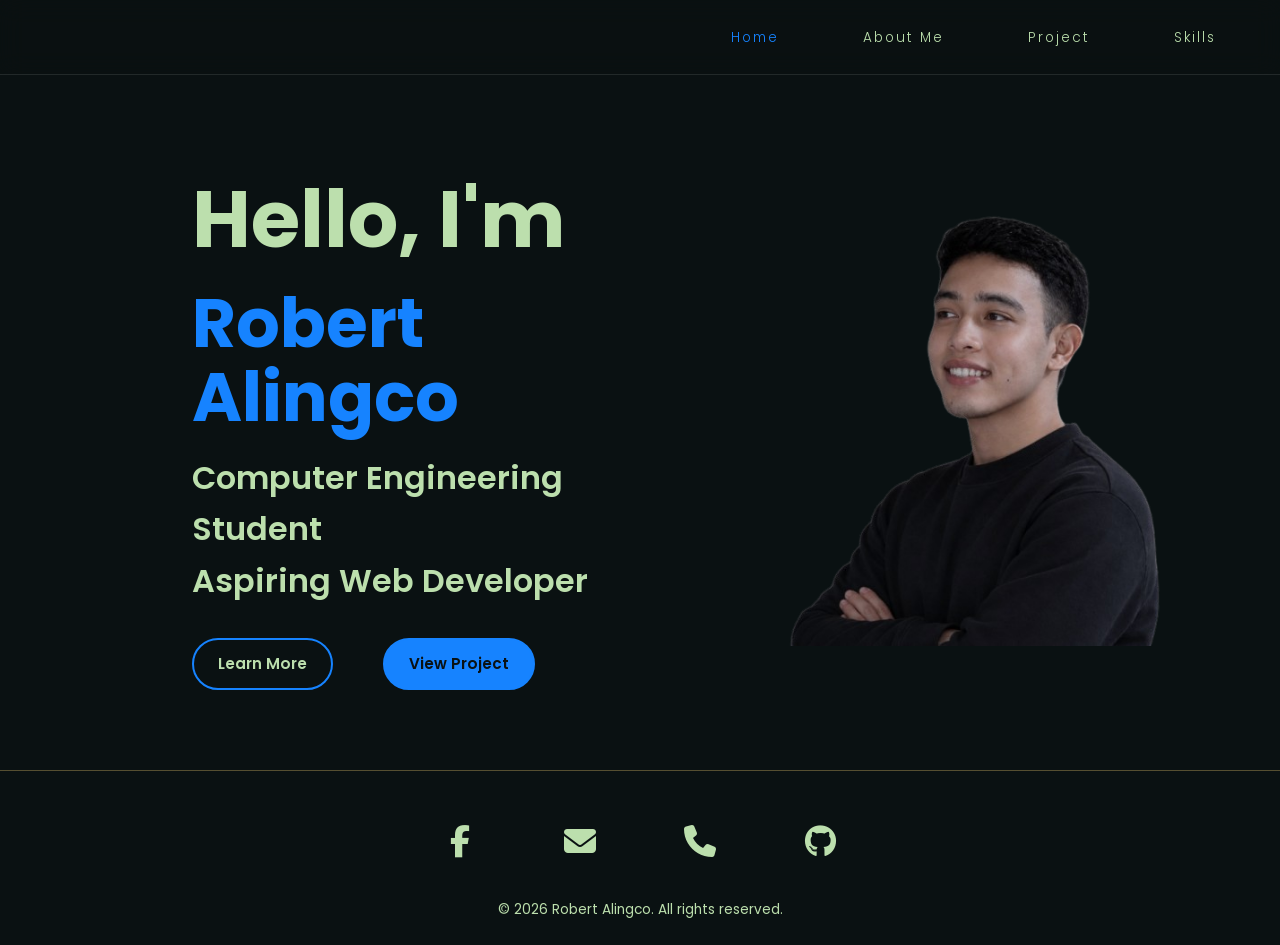
==== index.html @ 1776b811 "Rename home.html to index.html" ====
<!DOCTYPE html>
<html lang="en">
<head>
  <meta charset="utf-8">
  <meta name="viewport" content="width=device-width, initial-scale=1">
  <title>Robert Alingco | Home</title>
  <link rel="stylesheet" href="css/style.css">
  <link rel="preconnect" href="https://fonts.googleapis.com">
  <link href="https://fonts.googleapis.com/css2?family=Poppins:wght@400;600;700&display=swap" rel="stylesheet">
  <link rel="stylesheet" href="https://cdnjs.cloudflare.com/ajax/libs/font-awesome/6.5.1/css/all.min.css">
</head>
<body>

  <header class="site-header">
    <div class="container">
      <nav class="site-nav" aria-label="Main navigation">
        <ul>
          <li><a href="home.html" aria-current="page">Home</a></li>
          <li><a href="about.html">About Me</a></li>
          <li><a href="project.html">Project</a></li>
          <li><a href="skills.html">Skills</a></li>
        </ul>
      </nav>
    </div>
  </header>

  <main>
    <section class="hero container">
      <div class="hero-text">
        <p class="greeting">Hello, I'm</p>
        <h1>Robert Alingco</h1>
        <p class="tagline">Computer Engineering Student<br>Aspiring Web Developer</p>
        <div class="hero-buttons">
          <a href="about.html" class="btn btn-outline">Learn More</a>
          <a href="project.html" class="btn btn-filled">View Project</a> 
        </div>
      </div>

      <div class="hero-photo-wrap">
    
        <img src="assets/image/hero-photo (2).png" alt="Robert portrait">
      </div>
    </section>
  </main>

  <footer class="site-footer">
    <ul class="footer-contact">
      <li>
        <a href="https://www.facebook.com/alingco.robert" target="_blank" rel="noopener" aria-label="Facebook">
          <i class="fa-brands fa-facebook-f" aria-hidden="true"></i>
        </a>
      </li>
      <li>
        <a href="alingcorobert@gmail@gmail.com" aria-label="Email">
          <i class="fa-solid fa-envelope" aria-hidden="true"></i>
        </a>
      </li>
      <li>
        <a href="tel:09261623796" aria-label="Phone">
          <i class="fa-solid fa-phone" aria-hidden="true"></i>
        </a>
      </li>
      <li>
        <a href="https://github.com/Rolen-23" target="_blank" rel="noopener" aria-label="GitHub">
          <i class="fa-brands fa-github" aria-hidden="true"></i>
        </a>
      </li>
    </ul>
    <p>&copy; 2026 Robert Alingco. All rights reserved.</p>
  </footer>


</body>
</html>
---- css/style.css ----
:root {
    --blue: #1683ff;
    --text: #bcdfad;
    --bg: #0a1112;
    --bg-panel: #12161c;
    --border: rgba(227, 194, 107, 0.35);

    --gap-sm: 0.75rem;
    --gap-md: 1.5rem;
    --gap-lg: 3rem;
    --radius: 14px;
}

* {
    box-sizing: border-box;
}

body {
    margin: 0;
    background-color: var(--bg);
    color: var(--text);
    font-family: "Poppins", "Segoe UI", Arial, sans-serif;
    line-height: 1.6;
}

img {
    max-width: 100%;
    display: block;
}

a {
    color: inherit;
}

.container {
    width: 90%;
    max-width: 1400px;
    margin:0 auto;
    
}

.site-header {
    position: sticky;
    top: 0;
    z-index: 1000;
     /* Glassmorphism Effect */
    background-color: rgba(10, 17, 18, 0.6); /* Uses your dark bg color, but 60% transparent */
    backdrop-filter: blur(12px);             /* Blurs the content scrolling behind it */
    -webkit-backdrop-filter: blur(12px);     /* Ensures it works on Safari/iOS */
    
    /* Gives the "glass" a slight edge */
    border-bottom: 1px solid rgba(255, 255, 255, 0.1); 
}

.site-header .container  {
    display: flex;
    align-items: center;
    justify-content: flex-end;
    padding-top: var(--gap-md);
    padding-bottom: var(--gap-md);
}

.site-nav ul {
    list-style-type: none;
    display: flex;
    gap: 5.25rem;
    padding: 0;
    margin: 0;

    
}

.site-nav a {
    text-decoration: none;
    font-size: 0.85rem;
    letter-spacing: 2px;
    font-weight: 300;
}

.site-nav a:hover, 
.site-nav a:focus {
    color: var(--blue);
}

.site-nav a[aria-current="page"] {
    color: var(--blue);
}

.btn {
    display: inline-block;
    padding: 0.75rem 1.5rem;
    border-radius: 999px;
    text-decoration: none;
    font-weight: 600;
    font-size: 0.95rem;
    border: 2px solid var(--blue);
    
}

.btn-outline {
    color: var(--text);
    background: transparent;
}

.btn-outline:hover {
    background-color: var(--blue);
    color: var(--bg);
}

.btn-filled {
    color: var(--bg);
  background-color: var(--blue);
}

.btn-filled:hover {
    background-color: transparent;
  color: var(--blue);
}



.hero {
    display: flex;
    align-items: center;
    justify-content: space-between;
    gap: var(--gap-lg);
    padding: 5rem 0;
}

.hero-text {
    flex: 1 1 480px;
    font-size: 5rem;
    padding-right: 2.5rem;
    margin-left: 8rem;
    
}

.hero-photo-wrap {
    flex: 1 1 400px;
    width: 800px;
    display: flex;
    justify-content: flex-end;
    align-items: center;
    
}

.hero-text .greeting {
    color: var(--text);
    font-weight: 700;
    margin: 0 0 0.25rem;
    
}

.hero-text h1 {
    color: var(--blue);
    font-size: clamp(4.25rem, 5vw, 3.25rem);
     margin: 0 0 1rem;
    
    line-height: 1.1;
}

.hero-buttons {
    display:flex;
    gap: 50px;
    align-items: center;
    flex-wrap: wrap;
}

.hero-text .tagline {
    font-weight: 600;
    margin: 0 0 2rem;
    font-size: 2rem;
}

.about {
    display: flex;
    align-items: center;
    gap: var(--gap-lg);
    padding: 4rem 0;
}

.about-text{
    flex: 1 1 480px; 
    margin-left: 3rem;
}

.about-text h1 {
    color: var(--blue);
    letter-spacing: 1px;
    margin-top: 0;
    font-size: 4rem;
}

.about-text p {
    font-size: 1.5rem;
}

.quick-facts  {
   list-style-type: none;
   margin: 1.5rem 0 0;
   padding: 0;
   display: grid;
   gap: 0.6rem;
}

.quick-facts strong {
    color: var(--text);
}

.about-photo-wrap {
    flex: 1 1 300px;
    
}


.project-heading{
    text-align: center;
    padding-top: 4rem;
}

.project-heading h1 {
    font-size: clamp(2rem, 4vw, 2.75rem);
}

.project-heading .highlight {
    color: var(--blue);
}

.project {
    overflow: hidden;
    border-bottom: 1px solid var(--border);
    padding: 2.5rem 0;
}

.project:last-child {
    border-bottom: none;
}

.project-thumb {
    width: 320px;
    border-radius: var(--radius);
    overflow: hidden;
}

.project .project-thumb {
    float: left;
    margin: 0 var(--gap-lg) var(--gap-md) 0;
}

.project.reverse .project-thumb {
    float: right;
    margin: 0 0 var(--gap-md) var(--gap-lg);
}

.project h2 {
    margin-top: 0;
    color: var(--text);
}

.project .tags {
   font-size: 0.85rem;
   letter-spacing: 0.5px;
   margin: 0 0 0.75rem;
}

.skills-heading {
    text-align: center;
    color: var(--blue);
    padding-top: 4rem;
}

.skills-group {
    margin: 0 0 var(--gap-lg);
   
}

.skills-group h2 {
    font-size: 1.05rem;
    letter-spacing: 1px;
    padding-bottom: 0.5rem;
}

.cert-grid {
    display: grid;
    grid-template-columns: repeat(auto-fit, minmax(300px, 1fr));
    gap: 2rem;
    margin-top: 2rem;
    margin-bottom: 4rem;
}

.cert {
    text-align: center;
    padding: 20px;
    background-color: var(--bg-panel);
    border: 1px solid var(--border);
    border-radius: var(--radius);
    display: flex;
    flex-direction: column;
    align-items: center;
}

.cert img {
    border: 5px solid #FFFFFF;
    padding: 5px;
    background-color: grey;
    width: 100%;
    max-width: 400px;
    height: auto;
    object-fit: contain;
    margin-bottom: 1rem;
}

.cert h2 {
    font-size: 1.2rem;
    margin: 0.5rem 0;
}

.cert p {
    font-size: 0.9rem;
    margin: 0;
}

.cert-title {
    font-size: 1.05rem;
    letter-spacing: 1px;
    color: var(--text);
    padding-bottom: 0.5rem;
    border-bottom: 1px solid var(--border); 
    margin-top: 2rem;         
    margin-bottom: 1rem;
    text-align: left;  
}

.pills {
    display: flex;
    flex-wrap: wrap;
    gap: var(--gap-sm);
    margin-top: 1rem;
    padding: 0;
    list-style-type: none;
}

.pill {
    border: 1px solid var(--border);
    background-color: var(--bg-panel);
    color: var(--text);
    padding: 0.5rem 1.1rem;
    border-radius: 999px;
    font-size: 0.9rem;
}




.site-footer {
    border-top: 1px solid var(--border);
    text-align: center;
    padding: var(--gap-md) 0;
    font-size: 0.85rem;
    color: var(--text);
}

.footer-contact {
    list-style-type: none;
    display: flex;
    justify-content: center;
    gap: 5rem;
    margin: 0 0 var(--gap-sm);
    padding: 0;
    margin-bottom: 3%;
    margin-top: 2%;
}

.footer-contact a {
    display: flex;
    align-items: center;
    justify-content: center;
    width: 2.5rem;
    height: 2.5rem; 
    border-radius: 50%;
    color: var(--text);
    font-size: 2rem;
    text-decoration: none;
    transition: color 0.2s, border-color 0.2s;
}

.footer-contact a:hover,
.footer-contact a:focus {
    color: var(--blue);
    border-color: var(--blue);
}

.site-footer p {
    margin: 0;
}


@media (max-width: 720px) {
    .hero,
    .about {
        flex-direction: column;
        text-align: center;
        padding: 3rem 0;
    }

    .hero-buttons {
        justify-content: center;
    }

    .about-text ul.quick-facts {
        text-align: left;
    }

    .project .project-thumb,
    .project.reverse .project-thumb {
        float: none;
        margin: 0 0 var(--gap-md) 0;
        width: 100%;
    }

    .site-header .container {
        justify-content: center;
    }

    .site-nav ul {
        gap: 1.25rem;
        flex-wrap: wrap;
        justify-content: center;
    }
}
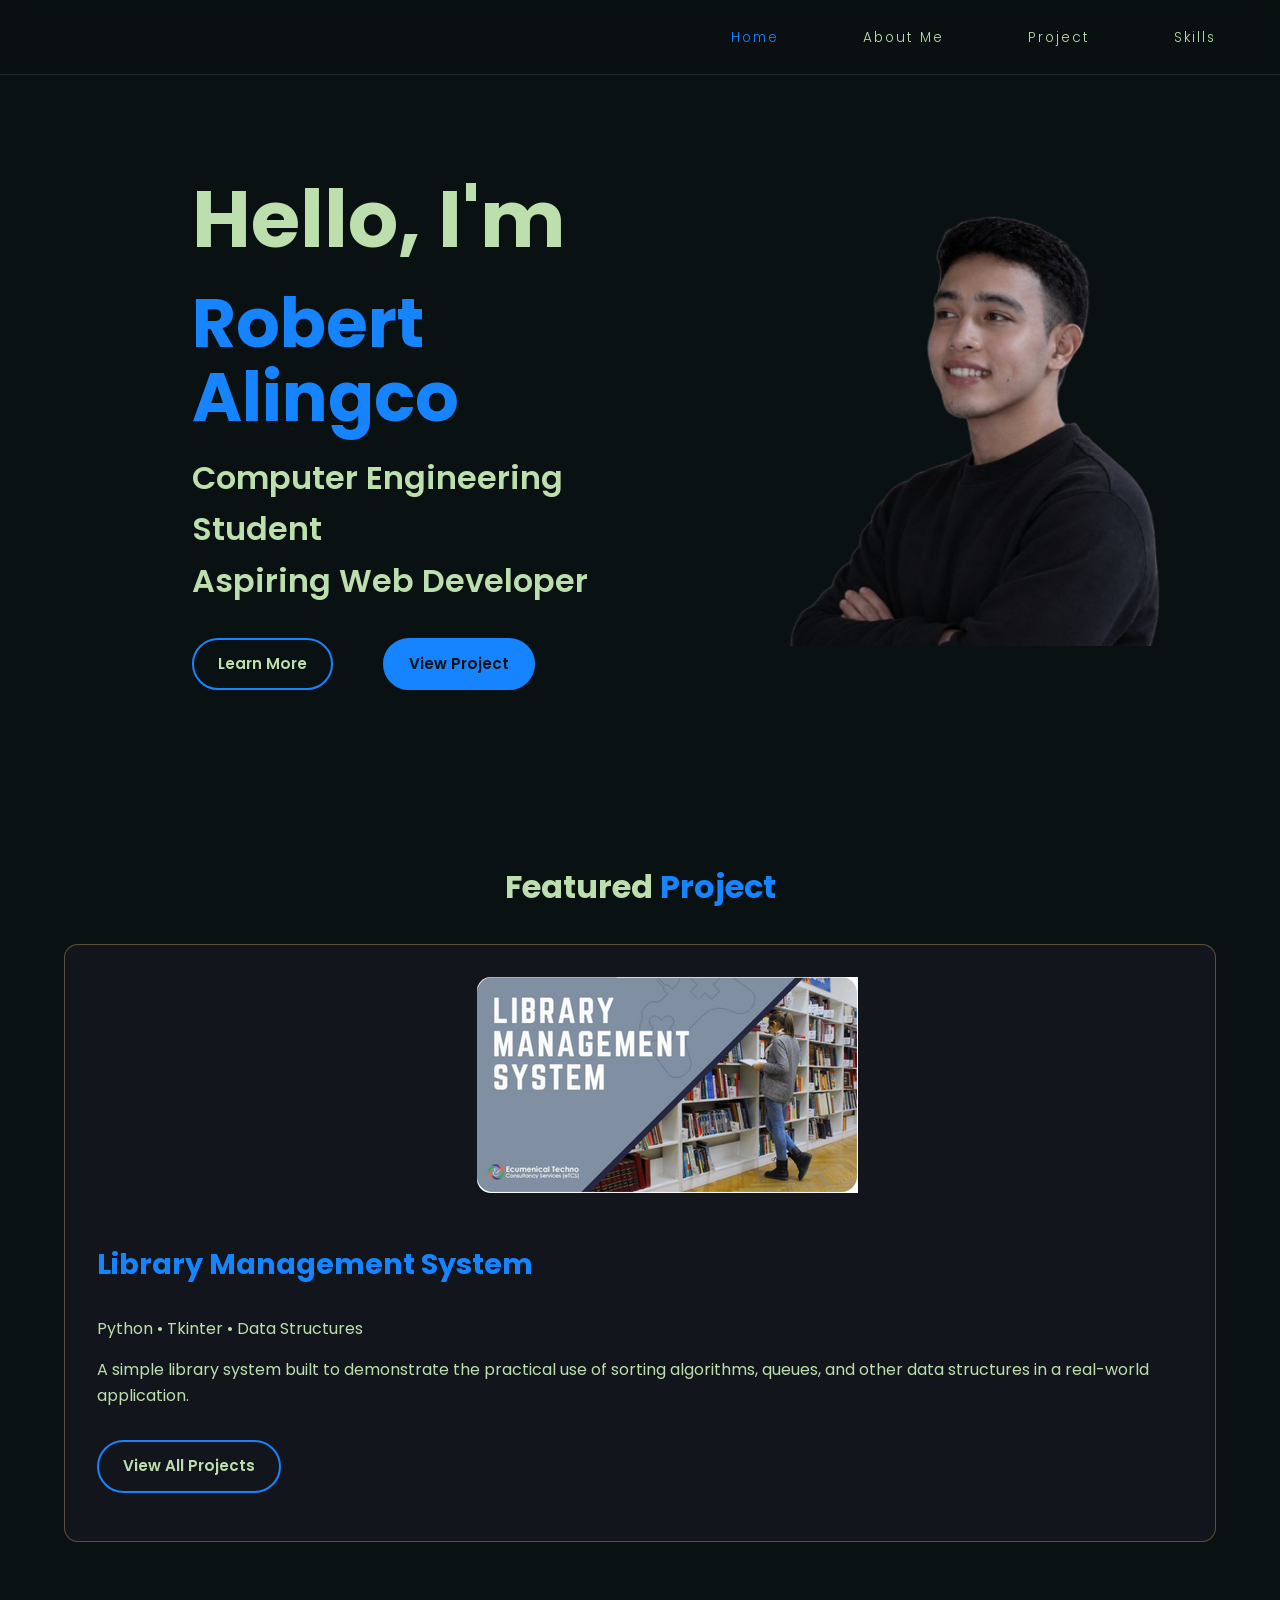
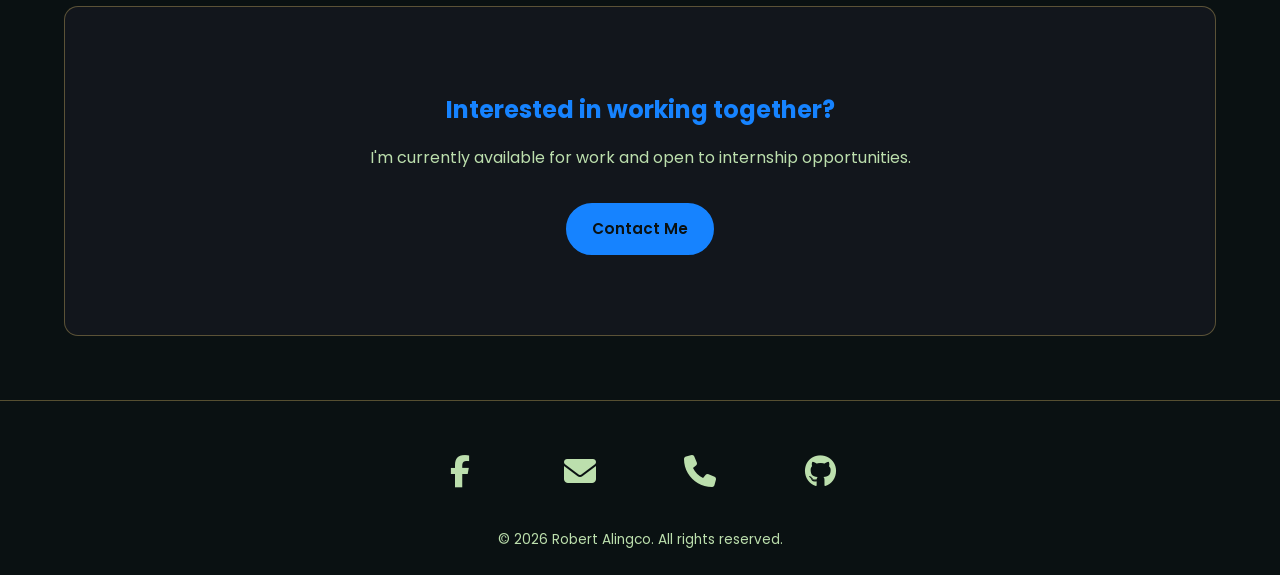
==== commit c6b9df6d: "Adding some features" ====
--- a/index.html
+++ b/index.html
@@ -15,7 +15,7 @@
     <div class="container">
       <nav class="site-nav" aria-label="Main navigation">
         <ul>
-          <li><a href="home.html" aria-current="page">Home</a></li>
+          <li><a href="index.html" aria-current="page">Home</a></li>
           <li><a href="about.html">About Me</a></li>
           <li><a href="project.html">Project</a></li>
           <li><a href="skills.html">Skills</a></li>
@@ -40,6 +40,28 @@
     
         <img src="assets/image/hero-photo (2).png" alt="Robert portrait">
       </div>
+    </section>
+
+    <section class="container section-padding">
+      <h2 class="section-title">Featured <span class="highlight">Project</span></h2>
+      <article class="featured-project">
+        <div class="project-thumb">
+          <img src="assets/image/Library Management System.png" alt="Library Management System">
+        </div>
+        <div class="featured-text">
+          <h3>Library Management System</h3>
+          <p class="tags">Python &bull; Tkinter &bull; Data Structures</p>
+          <p>A simple library system built to demonstrate the practical use of sorting algorithms, queues, and other data structures in a real-world application.</p>
+          <a href="project.html" class="btn btn-outline" style="margin-top: 1rem; margin-bottom: 1rem;">View All Projects</a>
+        </div>
+      </article> 
+    </section>
+
+    <!-- 3. CALL TO ACTION (New) -->
+    <section class="container section-padding cta-section">
+      <h2>Interested in working together?</h2>
+      <p>I'm currently available for work and open to internship opportunities.</p>
+      <a href="mailto:alingcorobert@gmail.com" class="btn btn-filled" style="margin-bottom: 1rem;">Contact Me</a>
     </section>
   </main>
 
--- a/css/style.css
+++ b/css/style.css
@@ -172,6 +172,7 @@
     font-size: 2rem;
 }
 
+
 .about {
     display: flex;
     align-items: center;
@@ -201,6 +202,7 @@
    padding: 0;
    display: grid;
    gap: 0.6rem;
+   
 }
 
 .quick-facts strong {
@@ -230,6 +232,11 @@
     overflow: hidden;
     border-bottom: 1px solid var(--border);
     padding: 2.5rem 0;
+    
+}
+
+.project.reverse {
+    flex-direction: row-reverse; /* Flips the image to the right side */
 }
 
 .project:last-child {
@@ -237,7 +244,7 @@
 }
 
 .project-thumb {
-    width: 320px;
+    width: 350px;
     border-radius: var(--radius);
     overflow: hidden;
 }
@@ -395,6 +402,127 @@
 }
 
 
+
+.section-padding {
+    padding: 4rem 0;
+}
+
+.section-title {
+    font-size: 2rem;
+    color: var(--text);
+    margin-bottom: 2rem;
+    text-align: center;
+}
+
+.section-title .highlight {
+    color: var(--blue);
+}
+
+.featured-project {
+    display: flex;
+    gap: 3rem;
+    background-color: var(--bg-panel);
+    border: 1px solid var(--border);
+    border-radius: var(--radius);
+    padding: 2rem;
+    align-items: center;
+    flex-wrap: wrap;
+}
+
+.featured-project .project-thumb {
+    margin-left: 35%;
+    flex: 1 1 200px;
+    
+}
+
+.featured-project  {
+    flex: 1 1 400px
+}
+
+.featured-project h3 {
+    color: var(--blue);
+    font-size: 1.8rem;
+    margin-top: 0;
+}
+
+.cta-section {
+    text-align: center;
+    background-color: var(--bg-panel);
+    border-radius: var(--radius);
+    margin-bottom: 4rem;
+    border: 1px solid var(--border);
+}
+
+.cta-section h2 {
+    color: var(--blue);
+    margin-bottom: 1rem;
+}
+
+.cta-section p {
+    margin-bottom: 2rem;
+}
+
+/* --- ABOUT PAGE CARDS --- */
+.card-container {
+    display: flex;
+    gap: 2rem;
+    flex-wrap: wrap;
+}
+
+.info-card {
+    flex: 1 1 300px;
+    background-color: var(--bg-panel);
+    border: 1px solid var(--border);
+    border-radius: var(--radius);
+    padding: 2rem;
+    transition: transform 0.3s ease;
+}
+
+.info-card:hover {
+    transform: translateY(-5px);
+    border-color: var(--blue);
+}
+
+.info-card h3 {
+    color: var(--text);
+    margin-top: 0;
+    margin-bottom: 1rem;
+    border-bottom: 1px solid var(--border);
+    padding-bottom: 0.5rem;
+}
+
+/* --- PROJECT PAGE DETAILS --- */
+.project-details {
+    /* Float clearfix trick */
+    overflow: hidden; 
+}
+
+.project-details h3 {
+    color: var(--blue);
+    font-size: 1.1rem;
+    margin-bottom: 0.2rem;
+    margin-top: 1.5rem;
+}
+
+.project-details p {
+    margin-top: 0;
+}
+
+/* --- SKILLS PAGE TWEAKS --- */
+.pill i {
+    font-size: 1.1rem;
+    margin-right: 5px;
+}
+
+.cert-desc {
+    font-size: 0.85rem !important;
+    color: #888; /* Slightly muted text for descriptions */
+    margin-top: 0.5rem !important;
+    line-height: 1.4;
+}
+
+
+
 @media (max-width: 720px) {
     .hero,
     .about {
@@ -403,21 +531,20 @@
         padding: 3rem 0;
     }
 
-    .hero-buttons {
-        justify-content: center;
-    }
-
-    .about-text ul.quick-facts {
-        text-align: left;
-    }
-
+     /* Project layouts stack on mobile */
     .project .project-thumb,
     .project.reverse .project-thumb {
         float: none;
-        margin: 0 0 var(--gap-md) 0;
+        margin: 0 auto 1.5rem auto;
         width: 100%;
+        max-width: 400px;
     }
 
+    .project, .featured-project {
+        text-align: center;
+    }
+
+    /* Nav */
     .site-header .container {
         justify-content: center;
     }
